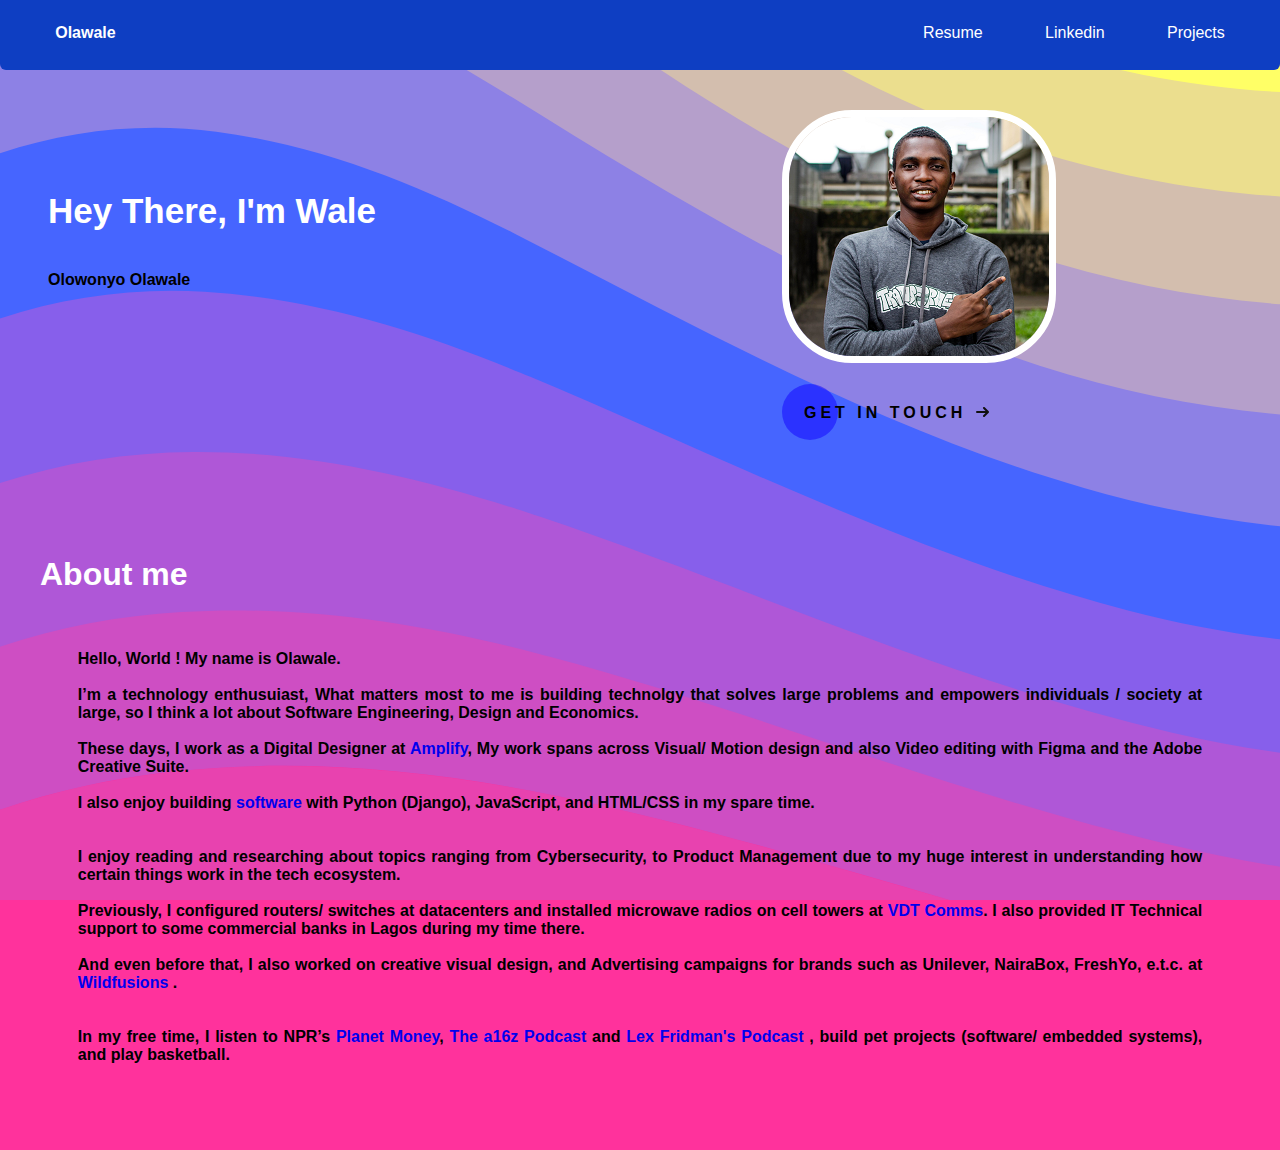
==== index.html @ 489bae1f "Add files via upload" ====
<!DOCTYPE html>
<html lang="en">
<head>
    <meta charset="UTF-8">
    <meta name="viewport" content="width=device-width, initial-scale=1.0">
    <title>Olawale's Portfolio</title>
    <link rel="stylesheet" href="./style.css" />
</head>

<link rel="stylesheet" href="main.css">
<link rel="stylesheet" href="header.css">

<body>
    <div id="topp">
        <header>
            <a id="logo" href="#"> Olawale </a>

            <nav>
                <ul>
                    <li> <a href="https://drive.google.com/file/d/1weiY2KETMhukYjy4V5Um9lqhraFdUP-S/view?usp=sharing">Resume</a> </li>
                    <li> <a href="https://www.linkedin.com/in/olowonyoo">Linkedin</a>  </li>
                    <li> <a href="https://behance.net/olowonyool4b48">Projects</a></li>
                    <!-- <li> <a href="https://www.github.com/olawale4444">Projects</a></li> -->
                </ul>

            </nav>
        </header>

    </div>
  

     <div id="container" >
       
            
        <div id="headguy" >
            <div id="intro" >
                <h1 id="Hey">  Hey There, I'm Wale </h1>
        
                <h4> Olowonyo Olawale</h4>
            </div>

            <div id="righty" >
                <div> <img src="wiley.png" alt="">  </div>
                <br>
                <br>
                <div id="buttong" >       
                        <a id="git" href="mailto:wale1454@gmail.com" class="cta">
                            <span>Get in touch</span>
                            <svg width="13px" height="10px" viewBox="0 0 13 10">
                            <path d="M1,5 L11,5"></path>
                            <polyline points="8 1 12 5 8 9"></polyline>
                            </svg>
                        </a>
                </div>

            </div>
        </div>
    
        <div id="lists" >
            <h4>
                <ul>
                    <!-- <li> Visual/ Motion Designer </li> -->
                    <!-- <li> Digital Designer </li> -->
                    <!-- <br> -->
                    <!-- <li> Software Engineer  </li> -->
                    <!-- <br> -->
                    <!-- <li> Recent Electrical/ Electronics Grad from <a href="https://www.unilag.edu.ng"> UNILAG </a> </li> -->
                    <!-- <br> -->
                    <!-- <li> Previously at <a href="wf.html">WildFusion </a>  and <a href="vdt.html"> VDT Comms</a> </li> -->

                </ul>
            </h4>
        </div>

        <div id="story" >
            <h2>About me </h2>
            <p id="rer" >  
                <!-- <h4>
                    Hello, World! My name is Olawale. 


                </h4> -->
              Hello, World ! My name is Olawale.    

                    <br>    
                    <br>
                    I’m a technology enthusuiast, What matters most to me is building technolgy that solves large 
                    problems and empowers individuals / society at large, so I think a lot about Software Engineering, Design and Economics.
                    <br>
                    <br>
                    These days, I work as a Digital Designer at <a href="https://amplify.ng">Amplify</a>, 
                    My work spans across Visual/ Motion design and also Video editing with Figma and the Adobe Creative Suite.
                    
                    <br> 
                    <br>
                    I also enjoy building <a href="https://www.github.com/olawale4444">software</a> with Python (Django), JavaScript, and HTML/CSS in my spare time.
                    <br>
                    <br>
                    <br>
                    I enjoy reading and researching about topics ranging from Cybersecurity, to Product Management 
                     due to my huge interest in understanding how certain things work in the tech ecosystem.
                    <br>
                    <br>
                    Previously, I configured routers/ switches at datacenters and installed microwave radios on cell towers at <a href="https://www.vdtcomms.com"> VDT Comms</a>. 
                    I also provided IT Technical support to some commercial banks in Lagos during my time there.
                   

                    <!-- Previously, I configured and installed Microwave radios on cell towers, configured routers/switches at
                    Datacenters, and provided IT Technical support to Banks and FMCGs in Nigeria at <a href="#"> VDT Comms </a> . -->
                    <br>
                    <br>
                    And even before that, I also worked on creative visual design, and Advertising campaigns for brands such
                    as Unilever, NairaBox, FreshYo, e.t.c. at <a href="wf.html"> Wildfusions </a> .
                    <br>
                    <br>
                    <br>

                    In my free time, I listen to NPR’s <a href="https://www.npr.org/sections/money"> Planet Money</a>, <a href="https://a16z.com/podcasts/">The a16z Podcast</a> and  <a href="https://youtu.be/Whtt2H5_isM?list=PLrAXtmErZgOdP_8GztsuKi9nrraNbKKp4">Lex Fridman's Podcast</a> , 
                    build pet projects (software/ embedded systems), and play basketball. 
                    <br>

                            

            </p>
        </div>
    
        <br>
        <br>

        <footer>
        <!-- <div id="blam"> <a href="wf.html"> My Internship Experience at WildFusion  </a> > </div> -->

        <!-- <div id="grabresume" >
            <a href="www.drive.google.com">
            Grab my Resume  </a>
            
        </div> -->
        </footer>

    </div>

    <script src="app.js"></script>    
</body>
</html>
---- main.css ----
* {
    box-sizing: border-box;
  }
 body {
    background-color: #ff329c;
background-image: url("data:image/svg+xml,%3Csvg xmlns='http://www.w3.org/2000/svg' width='100%25' height='100%25' viewBox='0 0 1600 800'%3E%3Cg %3E%3Cpath fill='%23e842af' d='M486 705.8c-109.3-21.8-223.4-32.2-335.3-19.4C99.5 692.1 49 703 0 719.8V800h843.8c-115.9-33.2-230.8-68.1-347.6-92.2C492.8 707.1 489.4 706.5 486 705.8z'/%3E%3Cpath fill='%23ce4ec3' d='M1600 0H0v719.8c49-16.8 99.5-27.8 150.7-33.5c111.9-12.7 226-2.4 335.3 19.4c3.4 0.7 6.8 1.4 10.2 2c116.8 24 231.7 59 347.6 92.2H1600V0z'/%3E%3Cpath fill='%23af57d7' d='M478.4 581c3.2 0.8 6.4 1.7 9.5 2.5c196.2 52.5 388.7 133.5 593.5 176.6c174.2 36.6 349.5 29.2 518.6-10.2V0H0v574.9c52.3-17.6 106.5-27.7 161.1-30.9C268.4 537.4 375.7 554.2 478.4 581z'/%3E%3Cpath fill='%23875feb' d='M0 0v429.4c55.6-18.4 113.5-27.3 171.4-27.7c102.8-0.8 203.2 22.7 299.3 54.5c3 1 5.9 2 8.9 3c183.6 62 365.7 146.1 562.4 192.1c186.7 43.7 376.3 34.4 557.9-12.6V0H0z'/%3E%3Cpath fill='%234665ff' d='M181.8 259.4c98.2 6 191.9 35.2 281.3 72.1c2.8 1.1 5.5 2.3 8.3 3.4c171 71.6 342.7 158.5 531.3 207.7c198.8 51.8 403.4 40.8 597.3-14.8V0H0v283.2C59 263.6 120.6 255.7 181.8 259.4z'/%3E%3Cpath fill='%238d81e5' d='M1600 0H0v136.3c62.3-20.9 127.7-27.5 192.2-19.2c93.6 12.1 180.5 47.7 263.3 89.6c2.6 1.3 5.1 2.6 7.7 3.9c158.4 81.1 319.7 170.9 500.3 223.2c210.5 61 430.8 49 636.6-16.6V0z'/%3E%3Cpath fill='%23b59fcb' d='M454.9 86.3C600.7 177 751.6 269.3 924.1 325c208.6 67.4 431.3 60.8 637.9-5.3c12.8-4.1 25.4-8.4 38.1-12.9V0H288.1c56 21.3 108.7 50.6 159.7 82C450.2 83.4 452.5 84.9 454.9 86.3z'/%3E%3Cpath fill='%23d3beae' d='M1600 0H498c118.1 85.8 243.5 164.5 386.8 216.2c191.8 69.2 400 74.7 595 21.1c40.8-11.2 81.1-25.2 120.3-41.7V0z'/%3E%3Cpath fill='%23ebde8e' d='M1397.5 154.8c47.2-10.6 93.6-25.3 138.6-43.8c21.7-8.9 43-18.8 63.9-29.5V0H643.4c62.9 41.7 129.7 78.2 202.1 107.4C1020.4 178.1 1214.2 196.1 1397.5 154.8z'/%3E%3Cpath fill='%23ffff66' d='M1315.3 72.4c75.3-12.6 148.9-37.1 216.8-72.4h-723C966.8 71 1144.7 101 1315.3 72.4z'/%3E%3C/g%3E%3C/svg%3E");
background-attachment: fixed;
background-size: cover;
font-family: Arial, Helvetica, sans-serif;
}

/* 
body {
    background-image: linear-gradient(to right top,#00b3ff,#00b3ff, #00d4f9, #00b3ff, #0088ff, #006eff, #004eff, #4412fa, #4e18f6, #561df3, #5d22ef, #6327ec);
    /* font-family: Arial, Helvetica, sans-serif; */
    /* font-family: 'Lucida Sans', 'Lucida Sans Regular', 'Lucida Grande', 'Lucida Sans Unicode', Geneva, Verdana, sans-serif; */
/* font-family: Verdana, Geneva, Tahoma, sans-serif; */
/* font-family: 'Franklin Gothic Medium', 'Arial Narrow', Arial, sans-serif; */
/* width: 100%;
height: 100%;
margin: 0;
}  */
#logo{
    /* margin-right: 80px; */
}
a{
    text-decoration: none;
 
}

#buttong{
    z-index: -100;
    /* width: 220px; */
}

#git {
    text-decoration: none;
    color: inherit;
  }


  
#git:hover span {
    color: white;
} 
  
  .cta {
    position: relative;
    margin: auto;
    padding: 19px 22px;
    transition: all 0.2s ease;
  }
  .cta:before {
    content: "";
    position: absolute;
    top: 0;
    left: 0;
    display: block;
    border-radius: 28px;
    background: rgba(17, 0, 255, 0.497);
    width: 56px;
    height: 56px;
    transition: all 0.3s ease;
  }
  .cta span {
    position: relative;
    font-size: 16px;
    line-height: 18px;
    font-weight: 900;
    letter-spacing: 0.25em;
    text-transform: uppercase;
    vertical-align: middle;
  }
  .cta svg {
    position: relative;
    top: 0;
    margin-left: 10px;
    fill: none;
    stroke-linecap: round;
    stroke-linejoin: round;
    stroke: #111;
    stroke-width: 2;
    transform: translateX(-5px);
    transition: all 0.3s ease;
  }
  .cta:hover:before {
    width: 100%;
    background: #4300fc;
  }
  .cta:hover svg {
    transform: translateX(0);
  }
  .cta:active {
    transform: scale(0.96);
  }
  


.nav{
    /* border-bottom: 1px solid white;
    #00d4f9  #16cfaa,
     */
    text-align: right;
    height: 70px;
    line-height: 65px;
}

#toggle{
    display: none;
}

#rer{
  text-align: justify;
  text-justify: inter-word;
  font-size: medium;
  font-weight: 600;
  margin-left: 3%;
  margin-right: 3%;
}

#topstuff{
    /* padding-right: 5%;
    display: flex;
    flex-direction: row-reverse; */
    margin: 0 30px 0 0 ;
}

#topstuff a {
    margin: 0 10px;
    padding: 8px;
    text-decoration: none;
    color: white;
    line-height: 65px;
}


#topstuff a:hover {
    transition-duration: 0.75s;
    background-color: #280dbe;   
/* text-decoration: underline; */

    text-decoration: wavy;
    border-radius: 8px;
    color: white;
/* font-size: 16.5px; */
}

label {
    font-size: 27px;
    margin: 0 30px 0 0 ;
    color: white;
    display: none;
    float: right;
    line-height: 65px;
    width: 28px;
}

@media only screen and (max-width:600px) {
    label {
        display: block;
        cursor: pointer;
    }
    .menu{
        text-align: center;
        width: 100%;
        display: none;
        z-index: 100;
    } 

    .menu a{
        display: block;
        border-bottom: 2px solid blue;
        margin: 0;
    }
    #toggle:checked + .menu{
        display: block;
    }
}

#lists {
    margin: 20px;
    padding: 14px;
}

button {
    background-color: #5d22ef; 
    color: black; 
    border: 2px solid #004eff;
    transition-duration: 0.7s;
    padding: 16px 32px;
    font-size: 16px;
    border-radius: 7px;
  }
  
  button:hover {
    /* background-image: linear-gradient(to right top, #00d4f9, #00b3ff, #0088ff, #006eff, #004eff, #4412fa, #4e18f6, #561df3, #5d22ef, #6327ec); */
    transition-duration: 0.7s;
    background-color: #00eebe;   
  }

#container {
    padding: 10px;   
}



#headguy {
    /* background: lightblue; */
    display: flex;
    border-radius: 12px;
}

#righty {
    padding: 20px;
    padding-right: 25px;
    margin: 17px;
    margin-right: 28px;
    padding-left: 28%; 
}
#intro {
    margin-top: 35px;
    padding: 5px;
    padding-top: 45px;
    padding-left: 30px;
    /* margin: 10px; */
}

#intro #Hey {
    padding: 8px;
}

#intro h4 {
    padding: 8px;
}

#story h2 {
    padding-left: 30px;
    margin-top: 35px;
    color: white;
    font-size: xx-large;

}

#story p {
    padding-left: 30px;
    padding-right: 30px;
}

img {
    border: 7px solid white;
  }

#Hey{
    font-size: 45px;
    color: white;
}

footer{
    display: flex;
}

#blam{
    padding-left: 20px;
    margin-left: 20px;
}

#grabresume{
    padding-left: 20px;
    margin-left: 20px;
}

p{  margin-left: 80px;
    margin-right: 50px;
    margin: 10px;
    padding: 30px;
}

@media (max-width: 1300px ){

    #Hey{
        font-size: 35px;
        /* color: blueviolet; */
    }

    #righty {
        padding: 15px;
        margin: 15px;
        padding-left: 30%; 
    }
}


@media (max-width: 1000px ){

    /* body{
        background-image: none;
    } */

    #Hey{
        font-size: 35px;
        /* color: blueviolet; */
    }

    #intro h3 {
        font-size: 15px;
    }

    #righty {
        padding: 20px;
        margin: 19px;
        padding-left: 30%; 
    }
   
}

img {
  /* border-radius: 100px; */
  border-radius: 70px;
}



@media (max-width: 760px ){ 
    #Hey{
        font-size: 30px;
        /* color: blueviolet; */
    }
}


@media (max-width: 725px ){

    #Hey{
        font-size: 26px;
        /* color: blueviolet; */
    }
    
    #righty {
        padding: 5.6px;
        margin: 5.6px;
        padding-left: 9%; 
    }
}

@media (max-width: 700px ){
    /* body{
        background-image: none;
    } */

    #intro {
        margin-top: 15px;
        padding: 5px;
        padding-top: 25px;
        padding-left: 65px;
    }

    #Hey{
        font-size: 35px;
        /* color: blueviolet; */
    }

    #righty {
        padding-left: 76px;
        margin-left: 45px;
        margin: 30px;
        padding-left: 10.5%; 
    }

    #righty div {
        padding-left: 36px;
        margin-left: 35px;
        /* margin: 30px; */
        /* padding-left: 10.5%;  */
    }
    #righty a {
        margin-left: 20px;
    } 

    #headguy {
        /* background: lightblue; */
        display: flex;
        border-radius: 12px;
        flex-direction: column;
    }
    img {
        height: 220px;
        /* width: 180px; */
    }

    #lists ul{
        margin-top: 30px;
        padding-top: 34px;
    }
    #story h2{
        margin-top: 45px;
    }

    #story p {
        padding-left: 12x;
        padding-right: 12px;
    }
   
}

@media (max-width: 500px ){

    /* body{
        background-image: none;
    } */

    #Hey{
        font-size: 20px;
        /* color: blueviolet; */
    }

    #righty {
        padding: 5px;
        margin: 5px;
        padding-left: 10%; 
    }

    #headguy {
        /* background: lightblue; */
        display: flex;
        border-radius: 3px;
        flex-direction: column;
    }
   
}


@media (max-width: 430px ){
    #lists ul{
        margin-top: 35px;
        padding-top: 40px;
        font-size: 14px;
    }
    #righty {
        padding: 5px;
        margin: 5px;
        padding-left: 2px; 
    }
    #righty div {
        padding: 15px;
        margin: 8px;
        padding-left: 45px; 
    }
}

@media (max-width: 335px ){

    #lists ul{
        margin-top: 15px;
        padding-top: 10px;
        font-size: 14px;
    }
    
#righty {
    padding: 5px;
    margin: 5px;
    padding-left: 2px; 
}
#righty div {
    padding: 5px;
    margin: 8px;
    padding-left: 8px; 
 }
}



@media (max-width: 415px ){
    img{
        height: 190px;
    }

    #Hey {
        font-size: 25px;
    }

    #git span {
        font-size: 14px;
    }

}


@media (max-width: 365px ){
    
    #git span {
        font-size: 13px;
    }
}
---- header.css ----
body{
    box-sizing: border-box;
    padding: 0;
    margin: 0;
}

#topp{
    /* background: #6215f1; */
    /* background: white; */
    background: #0e3ec2;
    /* border-radius: 2px; */
    border-bottom-right-radius: 6px;
    border-bottom-left-radius: 6px;
    

    /* max-width: 1200px; */
    padding: 1.5em;
    margin: 0 auto;
}

#topp header{
    display: flex;
    justify-content: space-between;
    height: 22px;
}

header #logo{
    font-weight: bold;
}

header a {
    /* color: blue; */
    color: white;
    text-decoration: none;
    padding: 0 .6em;
}

nav ul {
    list-style: none;
    margin: 0;
    padding: 0;
    display: flex;
    /* font-size: 0.95em; */
}

@media (max-width: 400px ){

    header a {
    }

    nav ul {
        list-style: none;
        font-size: ;
        margin: 0;
        padding: 0;
        display: flex;
        font-size: 0.91em;
    }

  

}

@media (min-width: 610px ){

    header a {
        padding: 0 .8em;
    }

}

@media (min-width: 765px ){

    header a {
        padding: 0 1.18em;
    }

}

@media (min-width: 1000px ){

    header a {
        padding: 0 1.7em;
    }
}

@media (min-width: 1200px ){

    header a {
        padding: 0 1.95em;
    }

}



@media (max-width: 390px ){
    #lists ul{
        margin-top: 0px;
        padding-top: 0px;
        /* font-size: 14px; */
    }
}


@media (max-width: 768px ){
    #rer{
        /* font-weight: 500; */
        /* font-weight: 400; */
        font-size: 15px;
        }

}
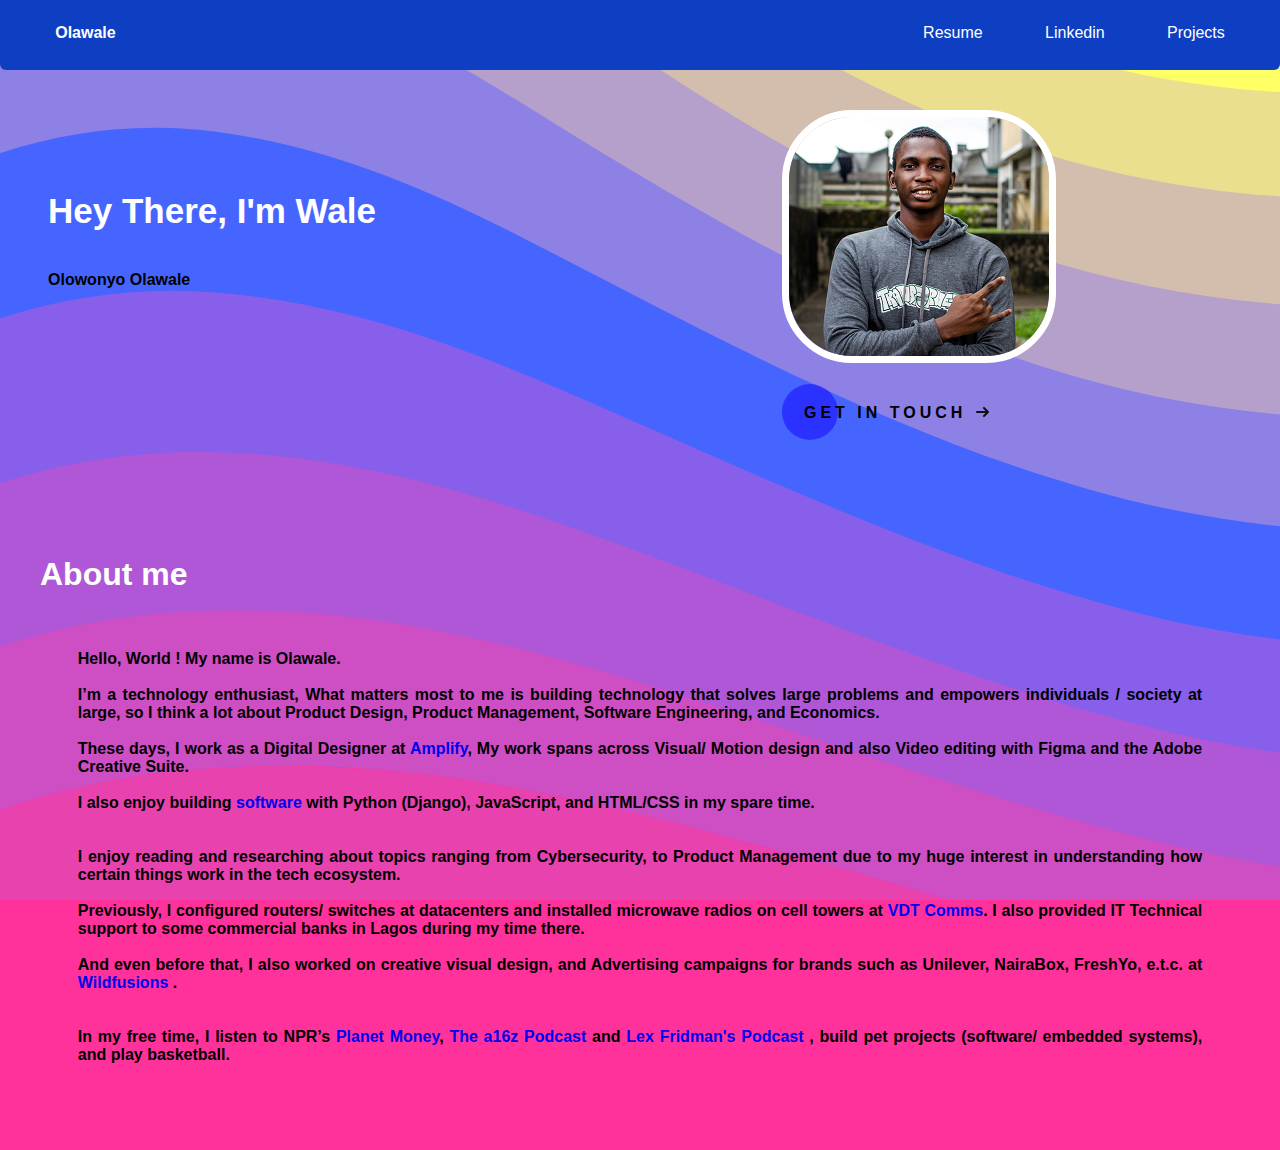
==== commit 502e6c31: "Update index.html" ====
--- a/index.html
+++ b/index.html
@@ -84,8 +84,8 @@
 
                     <br>    
                     <br>
-                    I’m a technology enthusuiast, What matters most to me is building technolgy that solves large 
-                    problems and empowers individuals / society at large, so I think a lot about Software Engineering, Design and Economics.
+                    I’m a technology enthusiast, What matters most to me is building technology that solves large 
+                    problems and empowers individuals / society at large, so I think a lot about Product Design, Product Management, Software Engineering, and Economics.
                     <br>
                     <br>
                     These days, I work as a Digital Designer at <a href="https://amplify.ng">Amplify</a>, 
